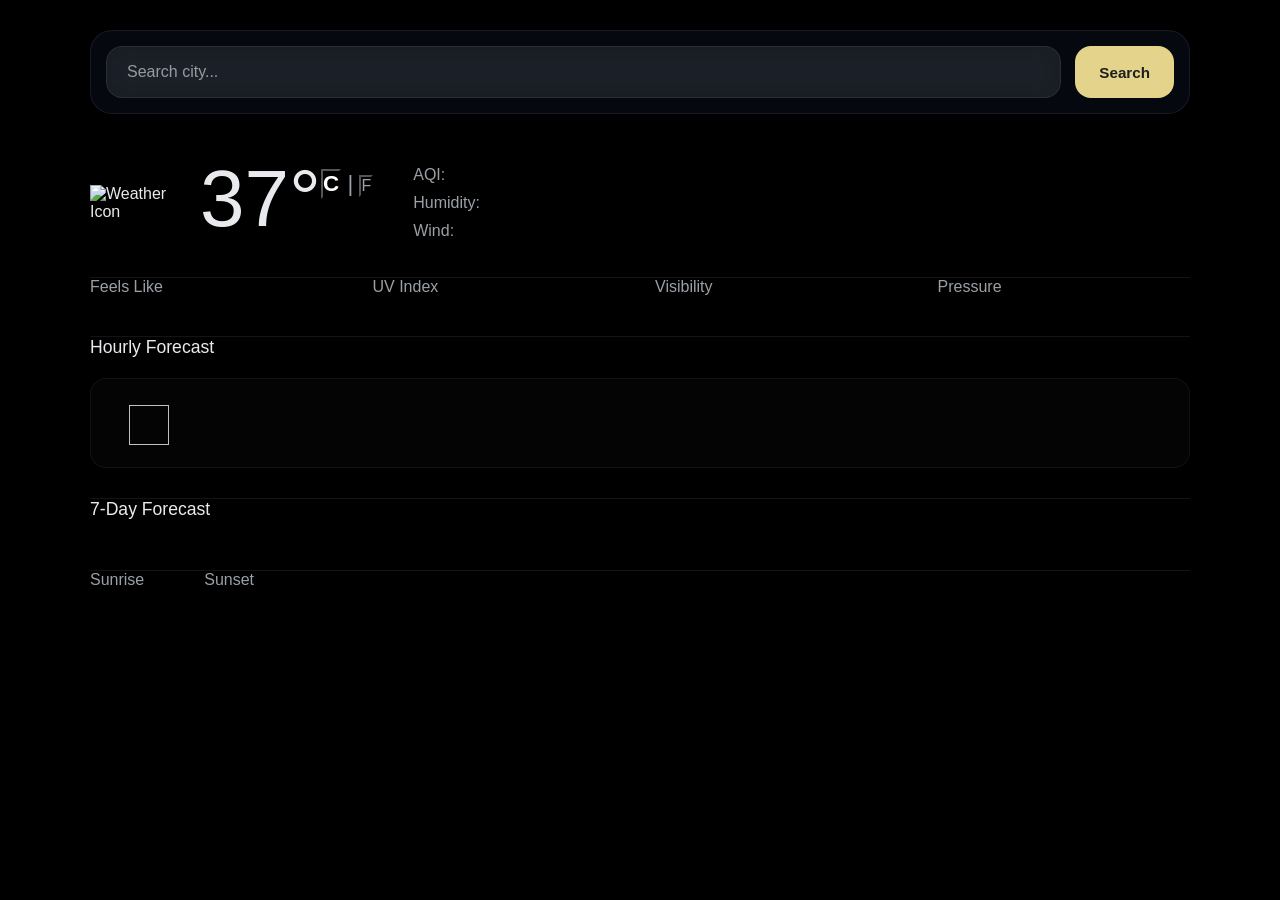
==== index.html @ 6656fc07 "Deployment commit" ====
<!doctype html><html lang="en"><head><meta charset="UTF-8"/><meta name="viewport" content="width=device-width,initial-scale=1"/><title>Weather App</title><script defer="defer" src="main.js"></script></head><body><video class="bg-video" autoplay muted loop playsinline></video><main class="weather-app"><section class="search-section"><form class="user-input-form"><input type="search" id="city" placeholder="Search city..." autocomplete="off"> <button type="submit">Search</button></form></section><div class="weather-container hidden"><section class="current-weather"><div class="top-weather"><div class="left-weather"><div class="main-weather-info"><img class="weather-icon" src="https://cdn-icons-png.flaticon.com/512/1779/1779940.png" alt="Weather Icon"><div><div class="temperature-row"><h1 class="temperature">37°</h1><span class="unit"><button class="unit-btn c clicked">C</button> | <button class="unit-btn f">F</button></span></div><p class="condition"></p></div></div><div class="extra-info"><p>AQI: <span class="aqi"></span></p><p>Humidity: <span class="humidity"></span></p><p>Wind: <span class="wind-speed"></span></p></div></div><div class="right-weather"><h2 class="city-name"></h2><p class="date-time"></p></div></div></section><section class="details-section"><div class="detail-box"><p class="detail-title">Feels Like</p><h3 class="feels-like"></h3></div><div class="detail-box"><p class="detail-title">UV Index</p><h3 class="uv-index"></h3></div><div class="detail-box"><p class="detail-title">Visibility</p><h3 class="visibility"></h3></div><div class="detail-box"><p class="detail-title">Pressure</p><h3 class="pressure"></h3></div></section><section class="forecast-section"><h3 class="section-title">Hourly Forecast</h3><div class="hourly-container"><div class="hour-card"><p></p><img><p></p></div></div></section><section class="forecast-section"><h3 class="section-title">7-Day Forecast</h3><div class="weekly-loading hidden"></div><div class="weekly-container"></div></section><section class="sun-section"><div class="sun-box"><p class="detail-title">Sunrise</p><h3 class="sunrise"></h3></div><div class="sun-box"><p class="detail-title">Sunset</p><h3 class="sunset"></h3></div></section></div><div class="loader hidden"><div class="spinner"></div><p>Loading weather...</p></div></main></body></html>
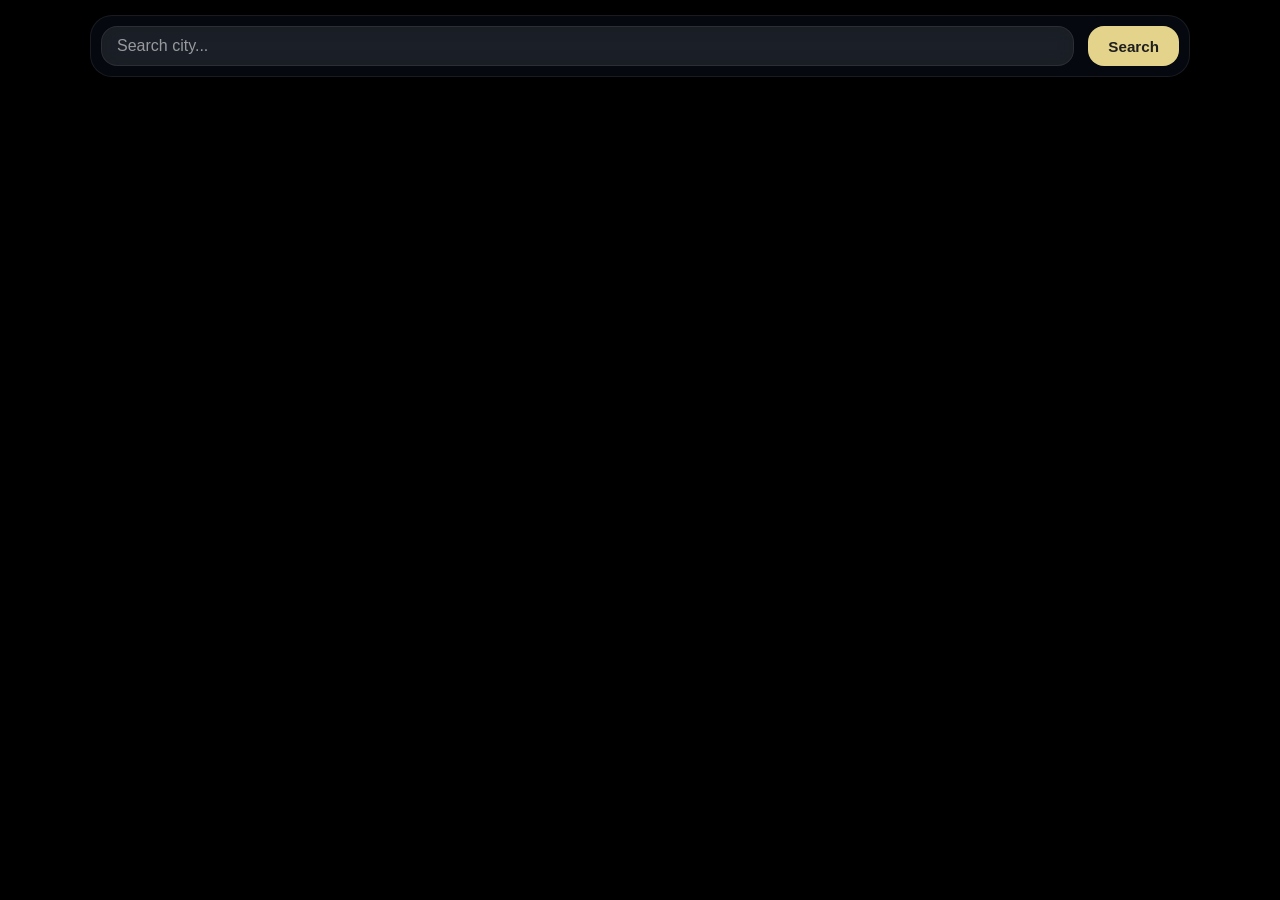
==== commit ef3dc1b5: "Update deployment" ====
--- a/index.html
+++ b/index.html
@@ -1 +1 @@
-<!doctype html><html lang="en"><head><meta charset="UTF-8"/><meta name="viewport" content="width=device-width,initial-scale=1"/><title>Weather App</title><script defer="defer" src="main.js"></script></head><body><video class="bg-video" autoplay muted loop playsinline></video><main class="weather-app"><section class="search-section"><form class="user-input-form"><input type="search" id="city" placeholder="Search city..." autocomplete="off"> <button type="submit">Search</button></form></section><div class="weather-container hidden"><section class="current-weather"><div class="top-weather"><div class="left-weather"><div class="main-weather-info"><img class="weather-icon" src="https://cdn-icons-png.flaticon.com/512/1779/1779940.png" alt="Weather Icon"><div><div class="temperature-row"><h1 class="temperature">37°</h1><span class="unit"><button class="unit-btn c clicked">C</button> | <button class="unit-btn f">F</button></span></div><p class="condition"></p></div></div><div class="extra-info"><p>AQI: <span class="aqi"></span></p><p>Humidity: <span class="humidity"></span></p><p>Wind: <span class="wind-speed"></span></p></div></div><div class="right-weather"><h2 class="city-name"></h2><p class="date-time"></p></div></div></section><section class="details-section"><div class="detail-box"><p class="detail-title">Feels Like</p><h3 class="feels-like"></h3></div><div class="detail-box"><p class="detail-title">UV Index</p><h3 class="uv-index"></h3></div><div class="detail-box"><p class="detail-title">Visibility</p><h3 class="visibility"></h3></div><div class="detail-box"><p class="detail-title">Pressure</p><h3 class="pressure"></h3></div></section><section class="forecast-section"><h3 class="section-title">Hourly Forecast</h3><div class="hourly-container"><div class="hour-card"><p></p><img><p></p></div></div></section><section class="forecast-section"><h3 class="section-title">7-Day Forecast</h3><div class="weekly-loading hidden"></div><div class="weekly-container"></div></section><section class="sun-section"><div class="sun-box"><p class="detail-title">Sunrise</p><h3 class="sunrise"></h3></div><div class="sun-box"><p class="detail-title">Sunset</p><h3 class="sunset"></h3></div></section></div><div class="loader hidden"><div class="spinner"></div><p>Loading weather...</p></div></main></body></html>+<!doctype html><html lang="en"><head><meta charset="UTF-8"/><meta name="viewport" content="width=device-width,initial-scale=1"/><title>Weather App</title><script defer="defer" src="main.js"></script></head><body><video class="bg-video" autoplay muted loop playsinline></video><main class="weather-app"><section class="search-section"><form class="user-input-form"><input type="search" id="city" placeholder="Search city..." autocomplete="off"> <button type="submit">Search</button></form></section><div class="weather-container hidden"><section class="current-weather"><div class="top-weather"><div class="left-weather"><div class="main-weather-info"><img class="weather-icon" alt="Weather Icon"><div><div class="temperature-row"><h1 class="temperature"></h1><span class="unit"><button class="unit-btn c clicked">C</button> | <button class="unit-btn f">F</button></span></div><p class="condition"></p></div></div><div class="extra-info"><p>AQI: <span class="aqi"></span></p><p>Humidity: <span class="humidity"></span></p><p>Wind: <span class="wind-speed"></span></p></div></div><div class="right-weather"><h2 class="city-name"></h2><p class="date-time"></p></div></div></section><section class="details-section"><div class="detail-box"><p class="detail-title">Feels Like</p><h3 class="feels-like"></h3></div><div class="detail-box"><p class="detail-title">UV Index</p><h3 class="uv-index"></h3></div><div class="detail-box"><p class="detail-title">Visibility</p><h3 class="visibility"></h3></div><div class="detail-box"><p class="detail-title">Pressure</p><h3 class="pressure"></h3></div></section><section class="forecast-section"><h3 class="section-title">Hourly Forecast</h3><div class="hourly-container"><div class="hour-card"><p></p><img><p></p></div></div></section><section class="forecast-section"><h3 class="section-title">7-Day Forecast</h3><div class="weekly-loading hidden"></div><div class="weekly-container"></div></section><section class="sun-section"><div class="sun-box"><p class="detail-title">Sunrise</p><h3 class="sunrise"></h3></div><div class="sun-box"><p class="detail-title">Sunset</p><h3 class="sunset"></h3></div></section></div><div class="loader hidden"><div class="spinner"></div><p>Loading weather...</p></div></main></body></html>
